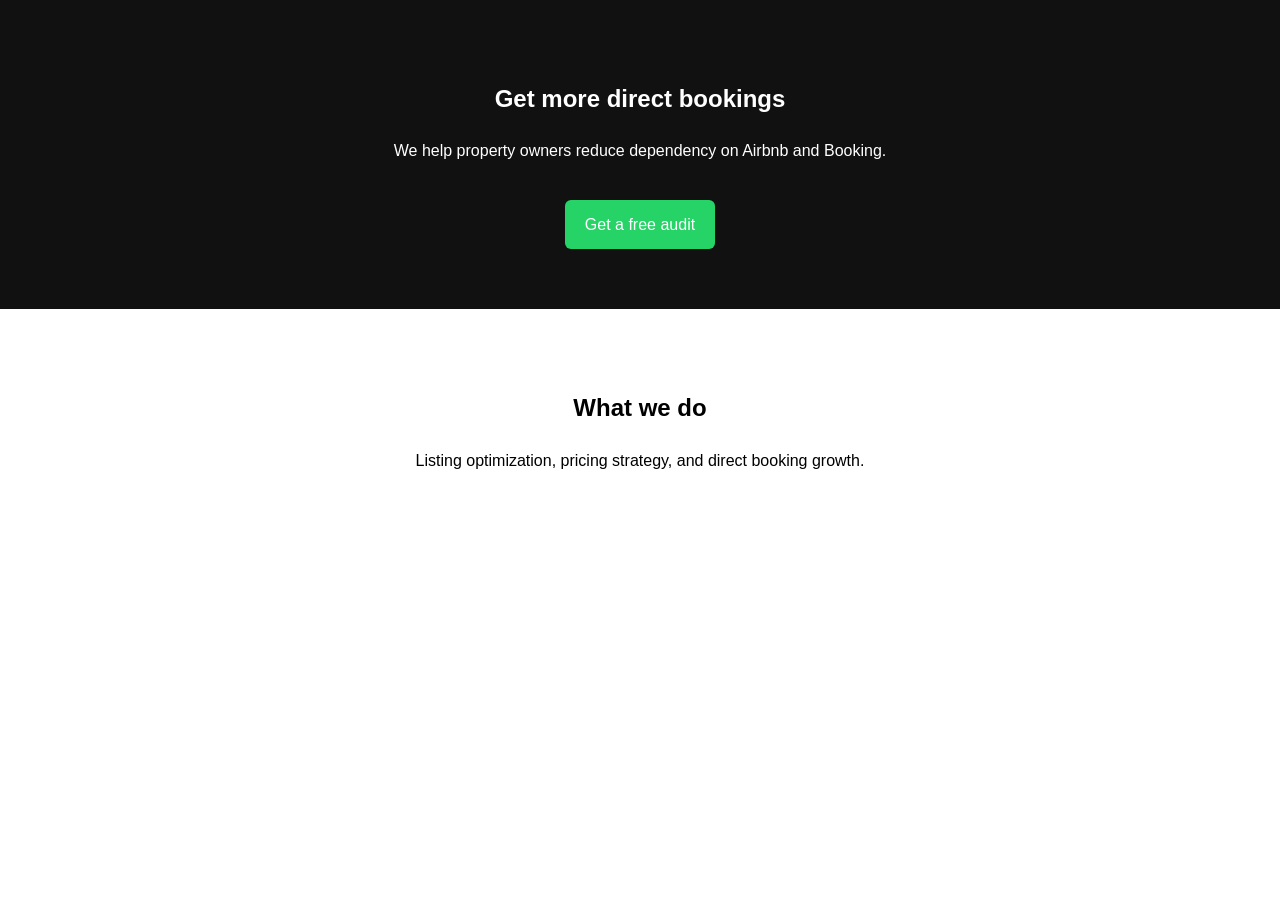
==== index.html @ 7abe3883 "Add files via upload" ====
<!DOCTYPE html>
<html lang="en">
<head>
  <meta charset="UTF-8" />
  <meta name="viewport" content="width=device-width, initial-scale=1.0" />
  <title>Your Brand</title>
  <link rel="stylesheet" href="style.css" />
</head>
<body>
  <section class="hero">
    <h1>Get more direct bookings</h1>
    <p>We help property owners reduce dependency on Airbnb and Booking.</p>
    <a class="cta" href="https://wa.me/34600000000">Get a free audit</a>
  </section>

  <section>
    <h2>What we do</h2>
    <p>Listing optimization, pricing strategy, and direct booking growth.</p>
  </section>

  <script src="script.js"></script>
</body>
</html>
---- style.css ----
body {
  margin: 0;
  font-family: Arial, sans-serif;
  line-height: 1.6;
}

section {
  padding: 60px 20px;
  text-align: center;
}

.hero {
  background: #111;
  color: white;
}

.cta {
  display: inline-block;
  margin-top: 20px;
  padding: 12px 20px;
  text-decoration: none;
  border-radius: 6px;
  background: #25D366;
  color: white;
}
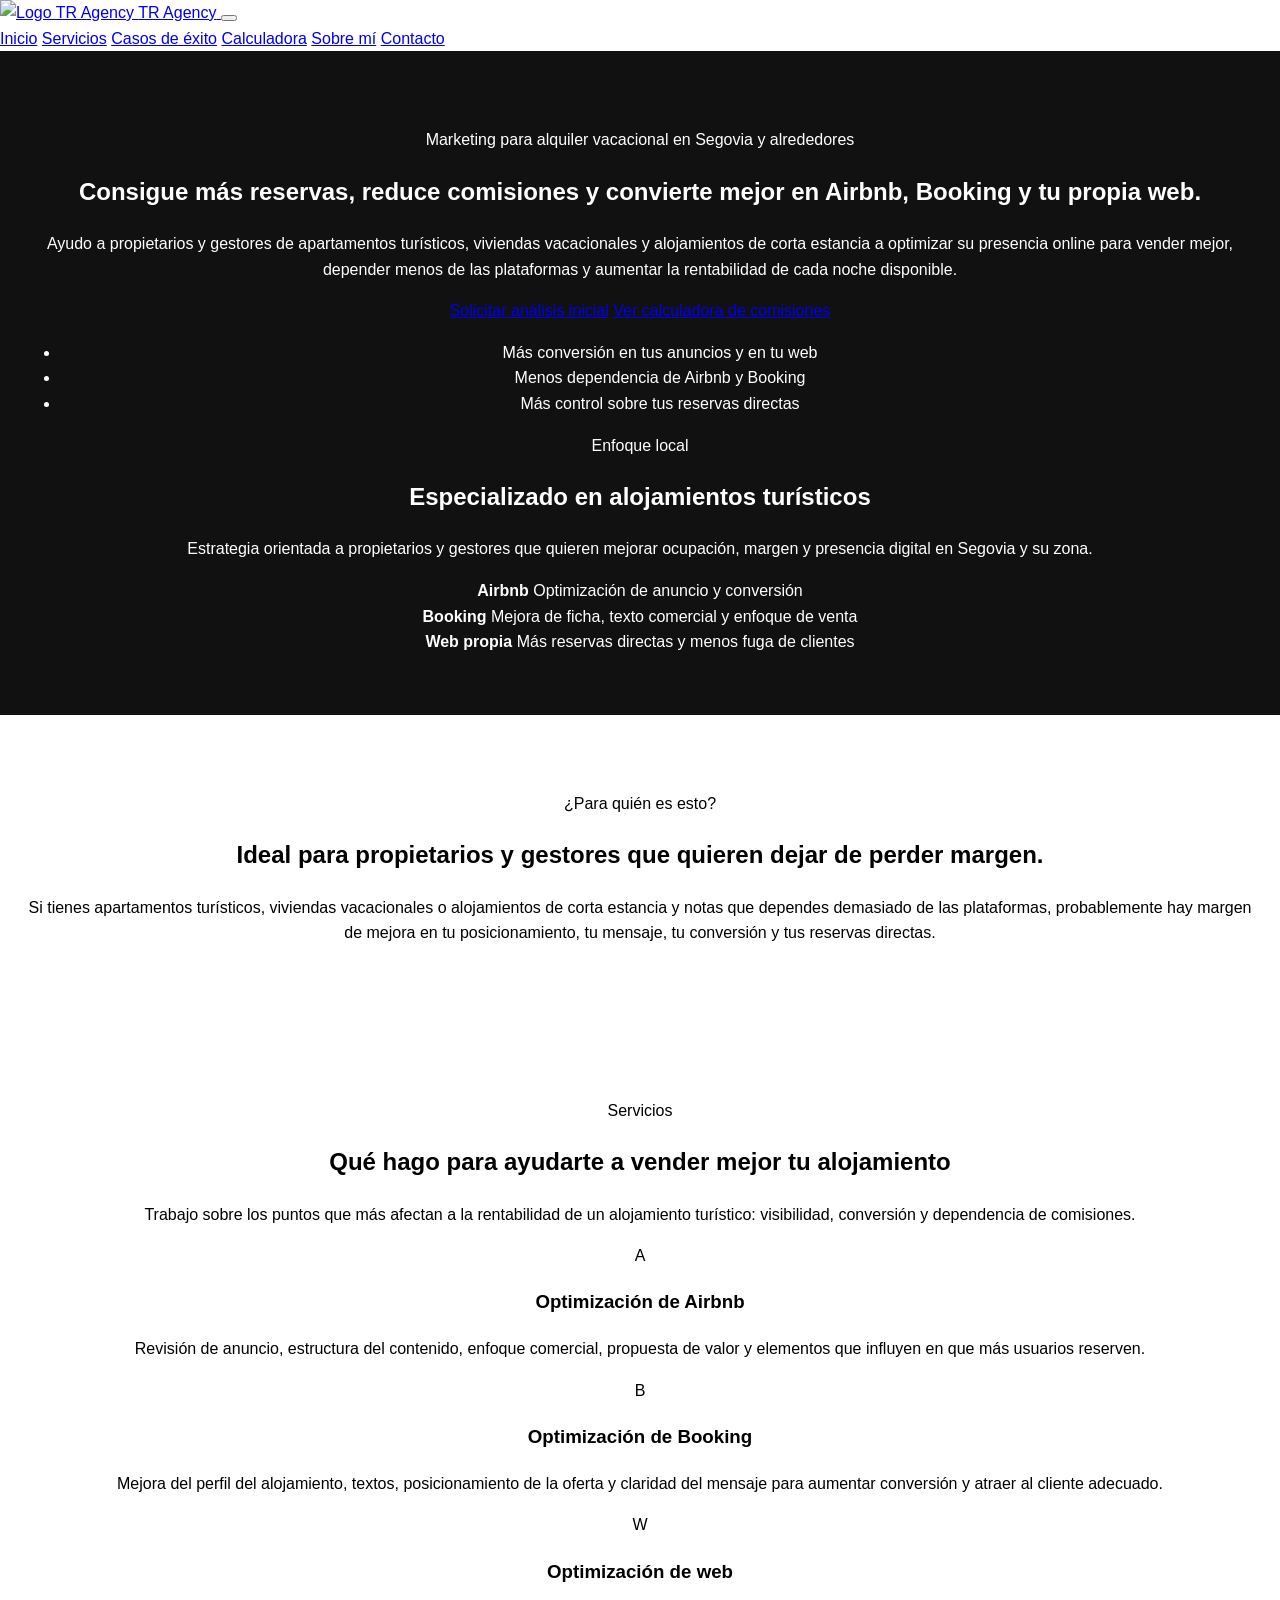
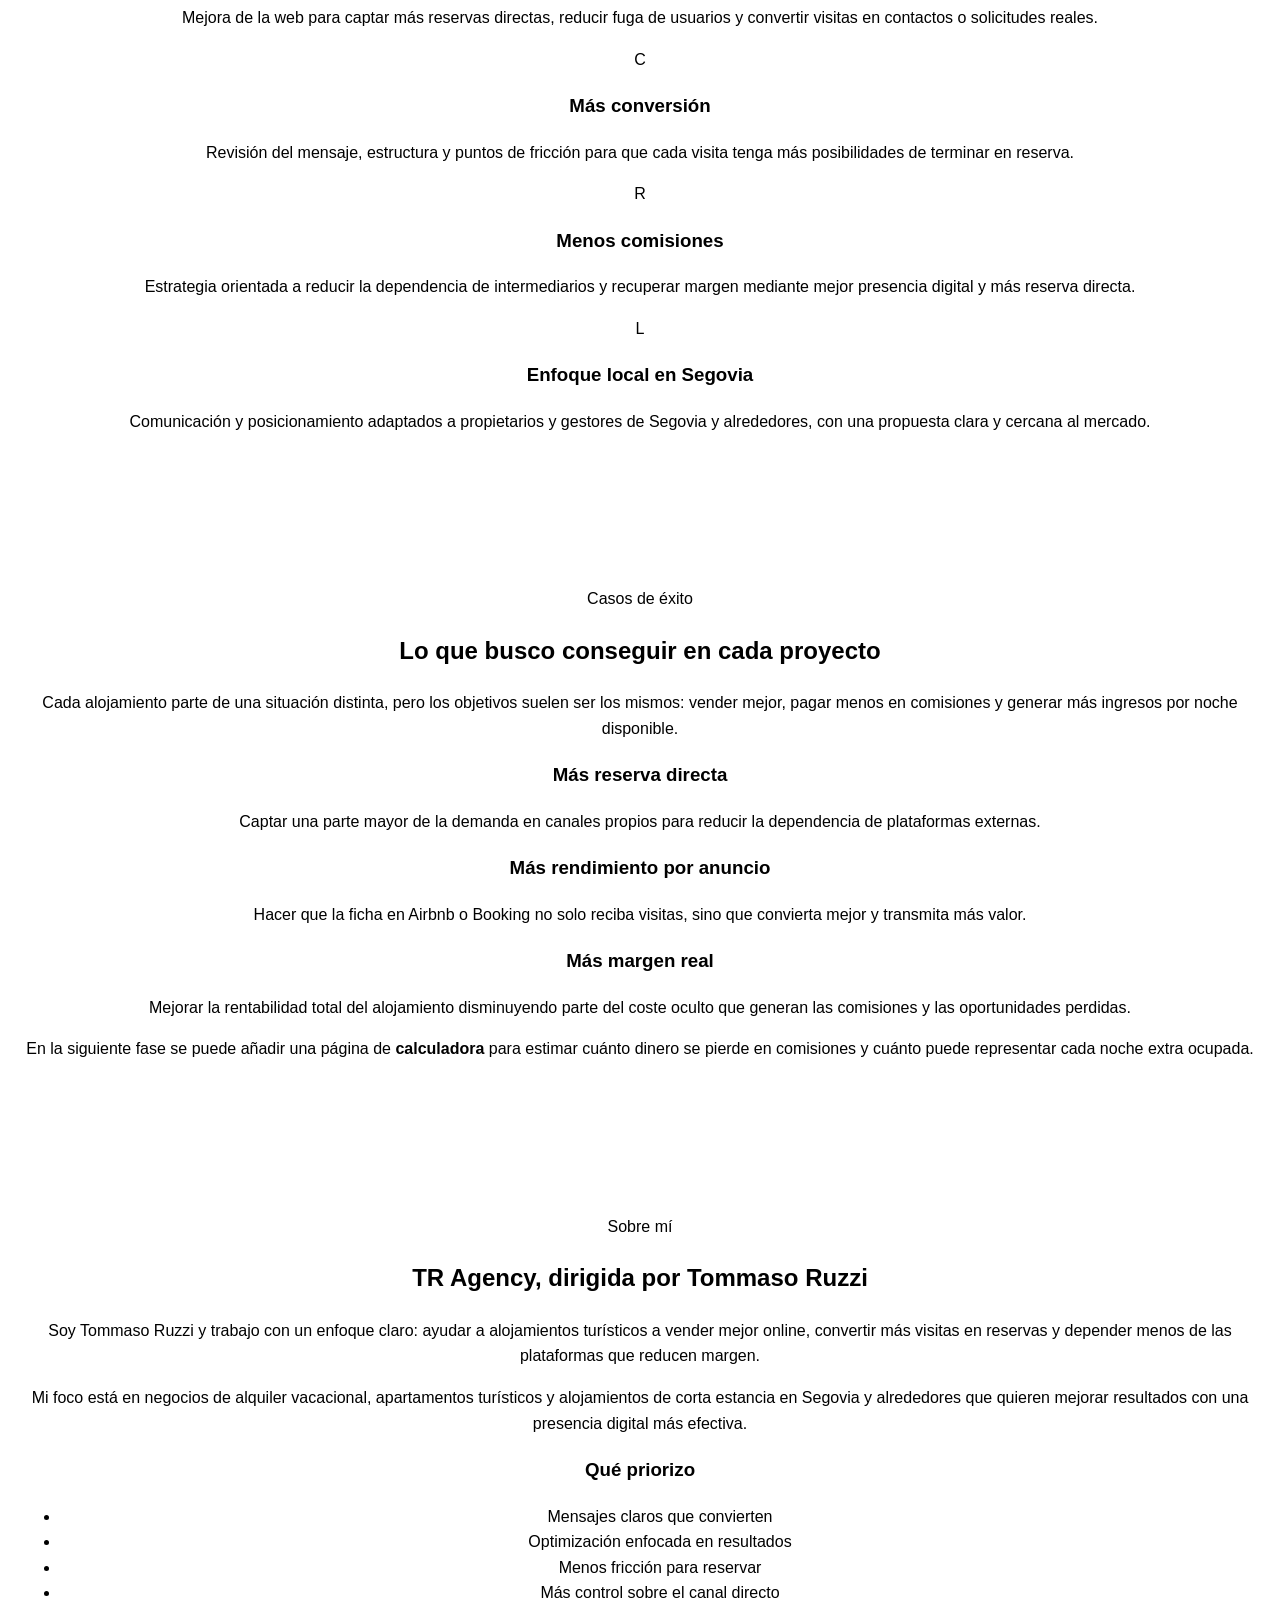
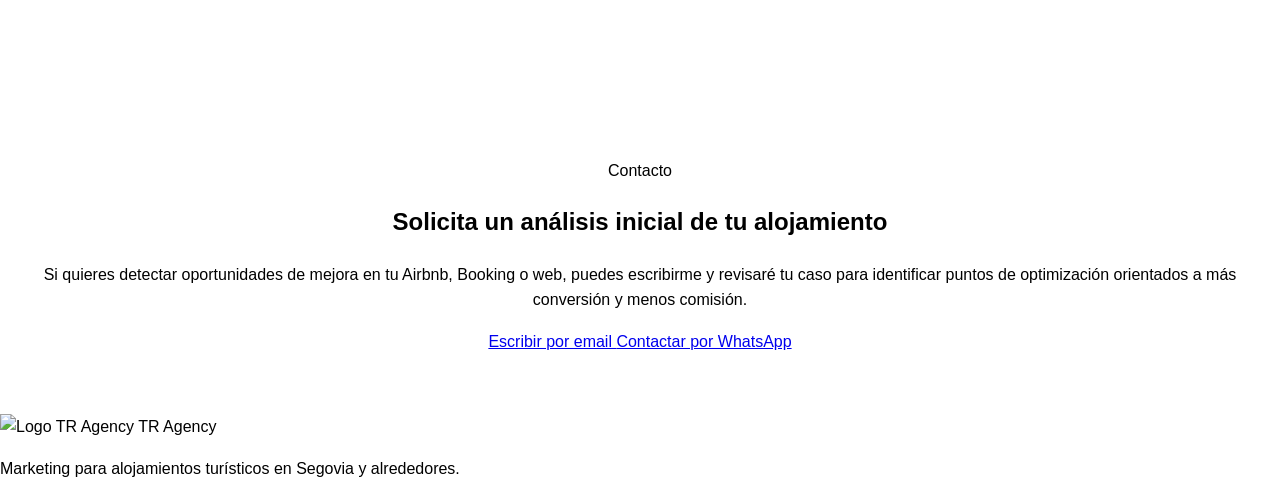
==== commit 46642e51: "Update index.html" ====
--- a/index.html
+++ b/index.html
@@ -1,23 +1,303 @@
 <!DOCTYPE html>
-<html lang="en">
+<html lang="es">
 <head>
   <meta charset="UTF-8" />
   <meta name="viewport" content="width=device-width, initial-scale=1.0" />
-  <title>Your Brand</title>
+  <title>TR Agency | Más reservas directas, menos comisiones</title>
+  <meta
+    name="description"
+    content="TR Agency ayuda a propietarios y gestores de alojamientos turísticos en Segovia y alrededores a conseguir más reservas, reducir comisiones y mejorar su presencia en Airbnb, Booking y su web."
+  />
   <link rel="stylesheet" href="style.css" />
 </head>
 <body>
-  <section class="hero">
-    <h1>Get more direct bookings</h1>
-    <p>We help property owners reduce dependency on Airbnb and Booking.</p>
-    <a class="cta" href="https://wa.me/34600000000">Get a free audit</a>
-  </section>
-
-  <section>
-    <h2>What we do</h2>
-    <p>Listing optimization, pricing strategy, and direct booking growth.</p>
-  </section>
+  <header class="site-header">
+    <div class="container nav">
+      <a href="#inicio" class="brand" aria-label="TR Agency">
+        <img src="/images/logo.png" alt="Logo TR Agency" class="brand-logo" />
+        <span class="brand-text">TR Agency</span>
+      </a>
+
+      <button class="nav-toggle" aria-label="Abrir menú" aria-expanded="false">
+        <span></span>
+        <span></span>
+        <span></span>
+      </button>
+
+      <nav class="nav-menu">
+        <a href="#inicio">Inicio</a>
+        <a href="#servicios">Servicios</a>
+        <a href="#casos-exito">Casos de éxito</a>
+        <a href="calculadora.html">Calculadora</a>
+        <a href="#sobre-mi">Sobre mí</a>
+        <a href="#contacto">Contacto</a>
+      </nav>
+    </div>
+  </header>
+
+  <main>
+    <section class="hero section" id="inicio">
+      <div class="container hero-grid">
+        <div class="hero-content">
+          <p class="eyebrow">Marketing para alquiler vacacional en Segovia y alrededores</p>
+          <h1>
+            Consigue más reservas, reduce comisiones y convierte mejor en
+            Airbnb, Booking y tu propia web.
+          </h1>
+          <p class="hero-text">
+            Ayudo a propietarios y gestores de apartamentos turísticos, viviendas
+            vacacionales y alojamientos de corta estancia a optimizar su
+            presencia online para vender mejor, depender menos de las plataformas
+            y aumentar la rentabilidad de cada noche disponible.
+          </p>
+
+          <div class="hero-actions">
+            <a class="btn btn-primary" href="#contacto">Solicitar análisis inicial</a>
+            <a
+              class="btn btn-secondary"
+              href="calculadora.html"
+            >
+              Ver calculadora de comisiones
+            </a>
+          </div>
+
+          <ul class="hero-points">
+            <li>Más conversión en tus anuncios y en tu web</li>
+            <li>Menos dependencia de Airbnb y Booking</li>
+            <li>Más control sobre tus reservas directas</li>
+          </ul>
+        </div>
+
+        <div class="hero-card">
+          <div class="card-highlight">
+            <span class="badge">Enfoque local</span>
+            <h2>Especializado en alojamientos turísticos</h2>
+            <p>
+              Estrategia orientada a propietarios y gestores que quieren mejorar
+              ocupación, margen y presencia digital en Segovia y su zona.
+            </p>
+            <div class="metric-list">
+              <div class="metric">
+                <strong>Airbnb</strong>
+                <span>Optimización de anuncio y conversión</span>
+              </div>
+              <div class="metric">
+                <strong>Booking</strong>
+                <span>Mejora de ficha, texto comercial y enfoque de venta</span>
+              </div>
+              <div class="metric">
+                <strong>Web propia</strong>
+                <span>Más reservas directas y menos fuga de clientes</span>
+              </div>
+            </div>
+          </div>
+        </div>
+      </div>
+    </section>
+
+    <section class="section trust-strip">
+      <div class="container trust-grid">
+        <div>
+          <p class="mini-label">¿Para quién es esto?</p>
+          <h2>Ideal para propietarios y gestores que quieren dejar de perder margen.</h2>
+        </div>
+        <div class="trust-copy">
+          <p>
+            Si tienes apartamentos turísticos, viviendas vacacionales o alojamientos
+            de corta estancia y notas que dependes demasiado de las plataformas,
+            probablemente hay margen de mejora en tu posicionamiento, tu mensaje,
+            tu conversión y tus reservas directas.
+          </p>
+        </div>
+      </div>
+    </section>
+
+    <section class="section" id="servicios">
+      <div class="container">
+        <div class="section-heading">
+          <p class="eyebrow">Servicios</p>
+          <h2>Qué hago para ayudarte a vender mejor tu alojamiento</h2>
+          <p>
+            Trabajo sobre los puntos que más afectan a la rentabilidad de un
+            alojamiento turístico: visibilidad, conversión y dependencia de
+            comisiones.
+          </p>
+        </div>
+
+        <div class="services-grid">
+          <article class="service-card">
+            <div class="service-icon">A</div>
+            <h3>Optimización de Airbnb</h3>
+            <p>
+              Revisión de anuncio, estructura del contenido, enfoque comercial,
+              propuesta de valor y elementos que influyen en que más usuarios
+              reserven.
+            </p>
+          </article>
+
+          <article class="service-card">
+            <div class="service-icon">B</div>
+            <h3>Optimización de Booking</h3>
+            <p>
+              Mejora del perfil del alojamiento, textos, posicionamiento de la
+              oferta y claridad del mensaje para aumentar conversión y atraer al
+              cliente adecuado.
+            </p>
+          </article>
+
+          <article class="service-card">
+            <div class="service-icon">W</div>
+            <h3>Optimización de web</h3>
+            <p>
+              Mejora de la web para captar más reservas directas, reducir fuga de
+              usuarios y convertir visitas en contactos o solicitudes reales.
+            </p>
+          </article>
+
+          <article class="service-card">
+            <div class="service-icon">C</div>
+            <h3>Más conversión</h3>
+            <p>
+              Revisión del mensaje, estructura y puntos de fricción para que
+              cada visita tenga más posibilidades de terminar en reserva.
+            </p>
+          </article>
+
+          <article class="service-card">
+            <div class="service-icon">R</div>
+            <h3>Menos comisiones</h3>
+            <p>
+              Estrategia orientada a reducir la dependencia de intermediarios y
+              recuperar margen mediante mejor presencia digital y más reserva directa.
+            </p>
+          </article>
+
+          <article class="service-card">
+            <div class="service-icon">L</div>
+            <h3>Enfoque local en Segovia</h3>
+            <p>
+              Comunicación y posicionamiento adaptados a propietarios y gestores
+              de Segovia y alrededores, con una propuesta clara y cercana al mercado.
+            </p>
+          </article>
+        </div>
+      </div>
+    </section>
+
+    <section class="section section-alt" id="casos-exito">
+      <div class="container">
+        <div class="section-heading">
+          <p class="eyebrow">Casos de éxito</p>
+          <h2>Lo que busco conseguir en cada proyecto</h2>
+          <p>
+            Cada alojamiento parte de una situación distinta, pero los objetivos
+            suelen ser los mismos: vender mejor, pagar menos en comisiones y
+            generar más ingresos por noche disponible.
+          </p>
+        </div>
+
+        <div class="results-grid">
+          <article class="result-card">
+            <h3>Más reserva directa</h3>
+            <p>
+              Captar una parte mayor de la demanda en canales propios para reducir
+              la dependencia de plataformas externas.
+            </p>
+          </article>
+
+          <article class="result-card">
+            <h3>Más rendimiento por anuncio</h3>
+            <p>
+              Hacer que la ficha en Airbnb o Booking no solo reciba visitas, sino
+              que convierta mejor y transmita más valor.
+            </p>
+          </article>
+
+          <article class="result-card">
+            <h3>Más margen real</h3>
+            <p>
+              Mejorar la rentabilidad total del alojamiento disminuyendo parte
+              del coste oculto que generan las comisiones y las oportunidades perdidas.
+            </p>
+          </article>
+        </div>
+
+        <div class="note-box">
+          <p>
+            En la siguiente fase se puede añadir una página de <strong>calculadora</strong>
+            para estimar cuánto dinero se pierde en comisiones y cuánto puede
+            representar cada noche extra ocupada.
+          </p>
+        </div>
+      </div>
+    </section>
+
+    <section class="section" id="sobre-mi">
+      <div class="container about-grid">
+        <div>
+          <p class="eyebrow">Sobre mí</p>
+          <h2>TR Agency, dirigida por Tommaso Ruzzi</h2>
+          <p>
+            Soy Tommaso Ruzzi y trabajo con un enfoque claro: ayudar a alojamientos
+            turísticos a vender mejor online, convertir más visitas en reservas y
+            depender menos de las plataformas que reducen margen.
+          </p>
+          <p>
+            Mi foco está en negocios de alquiler vacacional, apartamentos turísticos
+            y alojamientos de corta estancia en Segovia y alrededores que quieren
+            mejorar resultados con una presencia digital más efectiva.
+          </p>
+        </div>
+
+        <div class="about-card">
+          <h3>Qué priorizo</h3>
+          <ul>
+            <li>Mensajes claros que convierten</li>
+            <li>Optimización enfocada en resultados</li>
+            <li>Menos fricción para reservar</li>
+            <li>Más control sobre el canal directo</li>
+          </ul>
+        </div>
+      </div>
+    </section>
+
+    <section class="section cta-section" id="contacto">
+      <div class="container cta-box">
+        <p class="eyebrow">Contacto</p>
+        <h2>Solicita un análisis inicial de tu alojamiento</h2>
+        <p>
+          Si quieres detectar oportunidades de mejora en tu Airbnb, Booking o web,
+          puedes escribirme y revisaré tu caso para identificar puntos de optimización
+          orientados a más conversión y menos comisión.
+        </p>
+
+        <div class="cta-actions">
+          <a class="btn btn-primary" href="mailto:thomas.ruzzi@outlook.com?subject=Consulta%20TR%20Agency">
+            Escribir por email
+          </a>
+          <a
+            class="btn btn-secondary"
+            href="https://wa.me/393396379074?text=Hola%20Tommaso,%20quiero%20informaci%C3%B3n%20sobre%20c%C3%B3mo%20mejorar%20las%20reservas%20de%20mi%20alojamiento."
+            target="_blank"
+            rel="noopener noreferrer"
+          >
+            Contactar por WhatsApp
+          </a>
+        </div>
+      </div>
+    </section>
+  </main>
+
+  <footer class="site-footer">
+    <div class="container footer-inner">
+      <div class="footer-brand">
+        <img src="/images/logo.png" alt="Logo TR Agency" class="footer-logo" />
+        <span>TR Agency</span>
+      </div>
+      <p>Marketing para alojamientos turísticos en Segovia y alrededores.</p>
+    </div>
+  </footer>
 
   <script src="script.js"></script>
 </body>
-</html>+</html>
